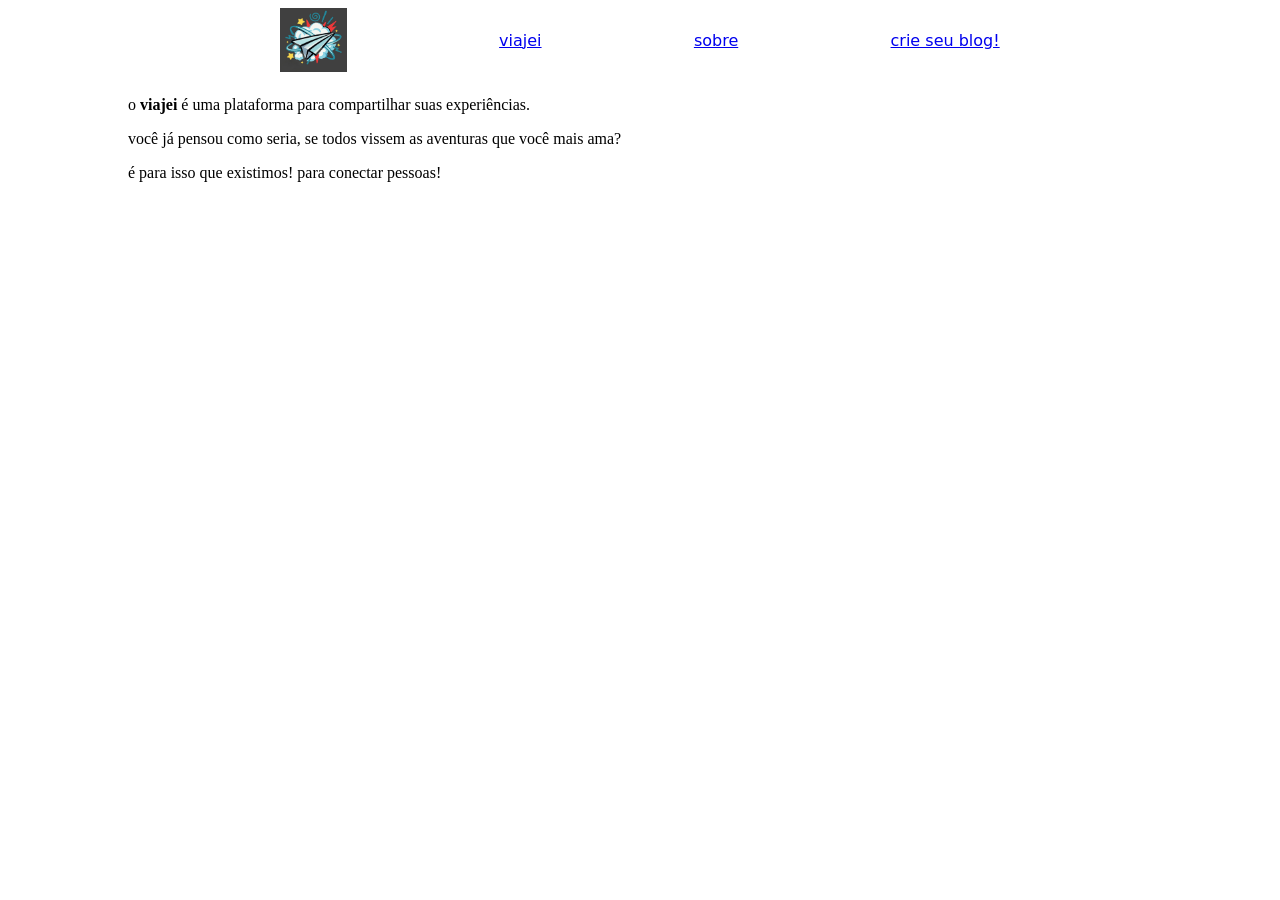
==== app/index.html @ d3e0dfa5 "inicializar estilo da pagina" ====
<!DOCTYPE html>
<html lang="en">
<head>
    <meta charset="UTF-8">
    <meta name="viewport" content="width=device-width, initial-scale=1.0">
    <link rel="stylesheet" href="./style/style.css">
    <title>viajei</title>


    <header>
        <img src="./images/logo_viajei_1.jpg" alt=""./>
        <a href="./index.html">viajei </a>
        <a href="./sobre.html">sobre</a>
        <a href="forms.html">crie seu blog!</a>
    </header>

<section>
    <p>o <b>viajei</b> é uma plataforma para compartilhar suas experiências.
    </p>
    <p>
        você já pensou como seria, se todos vissem as aventuras que você mais ama?
    </p>
    <p>
        é para isso que existimos! para conectar pessoas!</p>





</section>

</body>
</html>
---- app/style/style.css ----
body{
    width: 80vw;
    box-sizing: border-box;
    margin: 0 auto;
}

header{
    height: 80px;
    width: 100%;
    display: flex;
    justify-content: space-evenly;
    align-items: center;
    background-color;
    align-items: center;
    
} 

header img {
    max-height: 80%;
    margin: auto 0;
}
header a {
    font-family: system-ui, -apple-system, BlinkMacSystemFont, 'Segoe UI', Roboto, Oxygen, Ubuntu, Cantarell, 'Open Sans', 'Helvetica Neue', sans-serif;
    font-weight: 500;
}
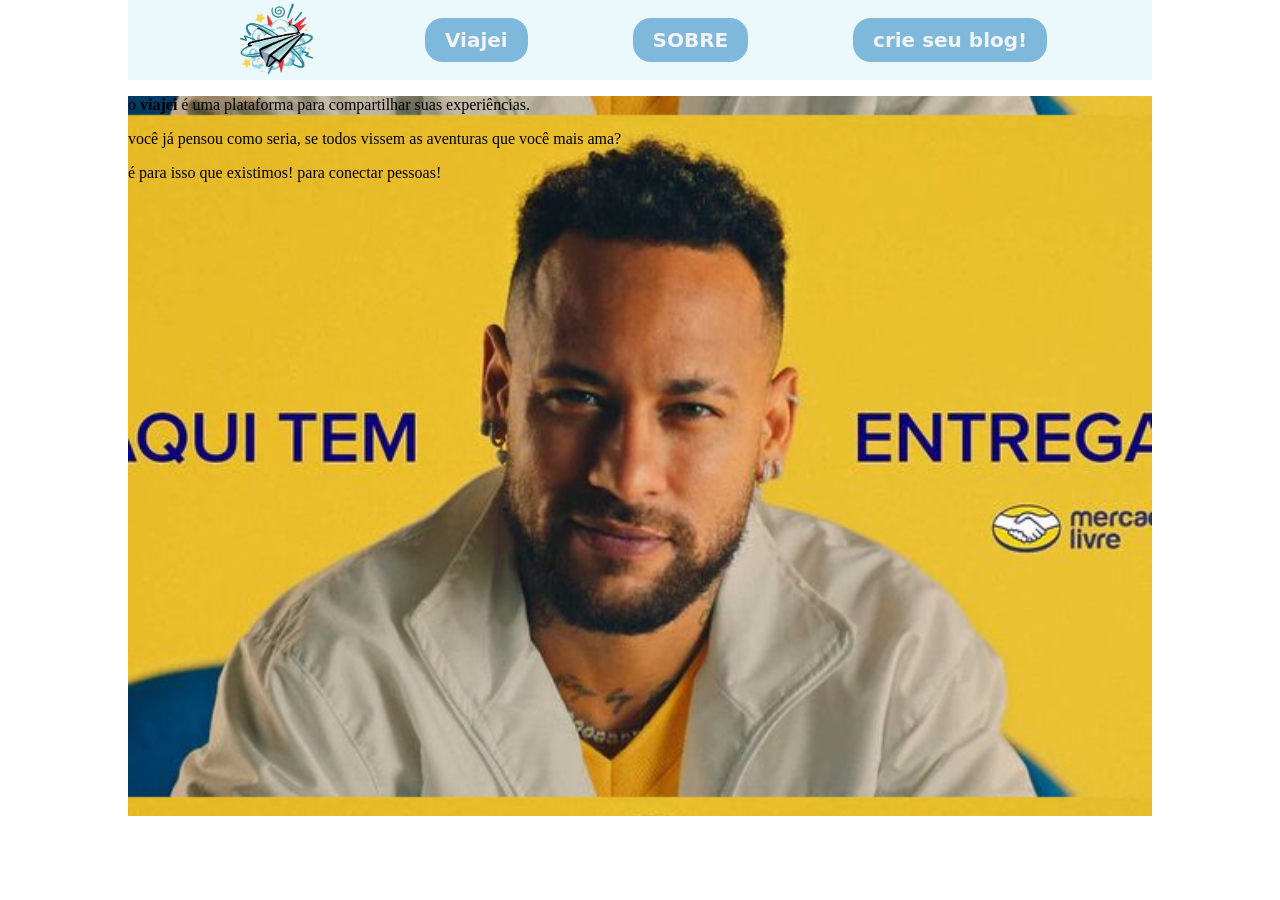
==== commit 3176121b: "aula de terça foi nask" ====
--- a/app/index.html
+++ b/app/index.html
@@ -1,33 +1,35 @@
 <!DOCTYPE html>
 <html lang="en">
+
 <head>
     <meta charset="UTF-8">
     <meta name="viewport" content="width=device-width, initial-scale=1.0">
     <link rel="stylesheet" href="./style/style.css">
     <title>viajei</title>
 
+<body>
 
-    <header>
-        <img src="./images/logo_viajei_1.jpg" alt=""./>
-        <a href="./index.html">viajei </a>
-        <a href="./sobre.html">sobre</a>
-        <a href="forms.html">crie seu blog!</a>
-    </header>
+    <div id="container">
 
-<section>
-    <p>o <b>viajei</b> é uma plataforma para compartilhar suas experiências.
-    </p>
-    <p>
-        você já pensou como seria, se todos vissem as aventuras que você mais ama?
-    </p>
-    <p>
-        é para isso que existimos! para conectar pessoas!</p>
+        <header>
+            <img src="./images/logo.png" alt="" . />
+            <a href="./index.html">Viajei</a>
+            <a href="./sobre.html">SOBRE</a>
+            <a href="forms.html">crie seu blog!</a>
+        </header>
 
-
-
-
-
-</section>
+        <section>
+            <p>o <b>viajei</b> é uma plataforma para compartilhar suas experiências.
+            </p>
+            <p>
+                você já pensou como seria, se todos vissem as aventuras que você mais ama?
+            </p>
+            <p>
+                é para isso que existimos! para conectar pessoas!
+            </p>
+        </section>
+    </div>
 
 </body>
+
 </html>
--- a/app/style/style.css
+++ b/app/style/style.css
@@ -1,26 +1,57 @@
-
-body{
-    width: 80vw;
+* {
     box-sizing: border-box;
-    margin: 0 auto;
 }
 
-header{
+
+body {
+    height: 100vh;/*altura*/
+    width: 100vw;/*largura*/
+    margin: 0%;/*margem*/
+}
+
+#container {
+    width: 80vw;
+    margin: 0 auto;
+    background-color: #ffffff;
+}
+
+
+
+header {
     height: 80px;
     width: 100%;
     display: flex;
     justify-content: space-evenly;
     align-items: center;
-    background-color;
+    background-color: rgb(235, 249, 252);
     align-items: center;
-    
-} 
+}
 
 header img {
-    max-height: 80%;
+    max-height: 105%;
     margin: auto 0;
 }
+
 header a {
     font-family: system-ui, -apple-system, BlinkMacSystemFont, 'Segoe UI', Roboto, Oxygen, Ubuntu, Cantarell, 'Open Sans', 'Helvetica Neue', sans-serif;
-    font-weight: 500;
+    font-weight: 700;
+    text-decoration: none;
+    color:rgb(243, 243, 243);
+    font-size: 15pt;
+    padding: 10px 20px;
+    background-color: rgb(126, 185, 219);
+    border-radius: 18px;
+}
+
+header a:visited{
+    background-color: rgb(66, 112, 139);
+}
+
+#container section{
+    width: 100%;
+    height: 80vh;
+    background-image: url(../images/Neymar-616x410.jpg);
+    background-size: contain;
+    background-position: center;
+
 }
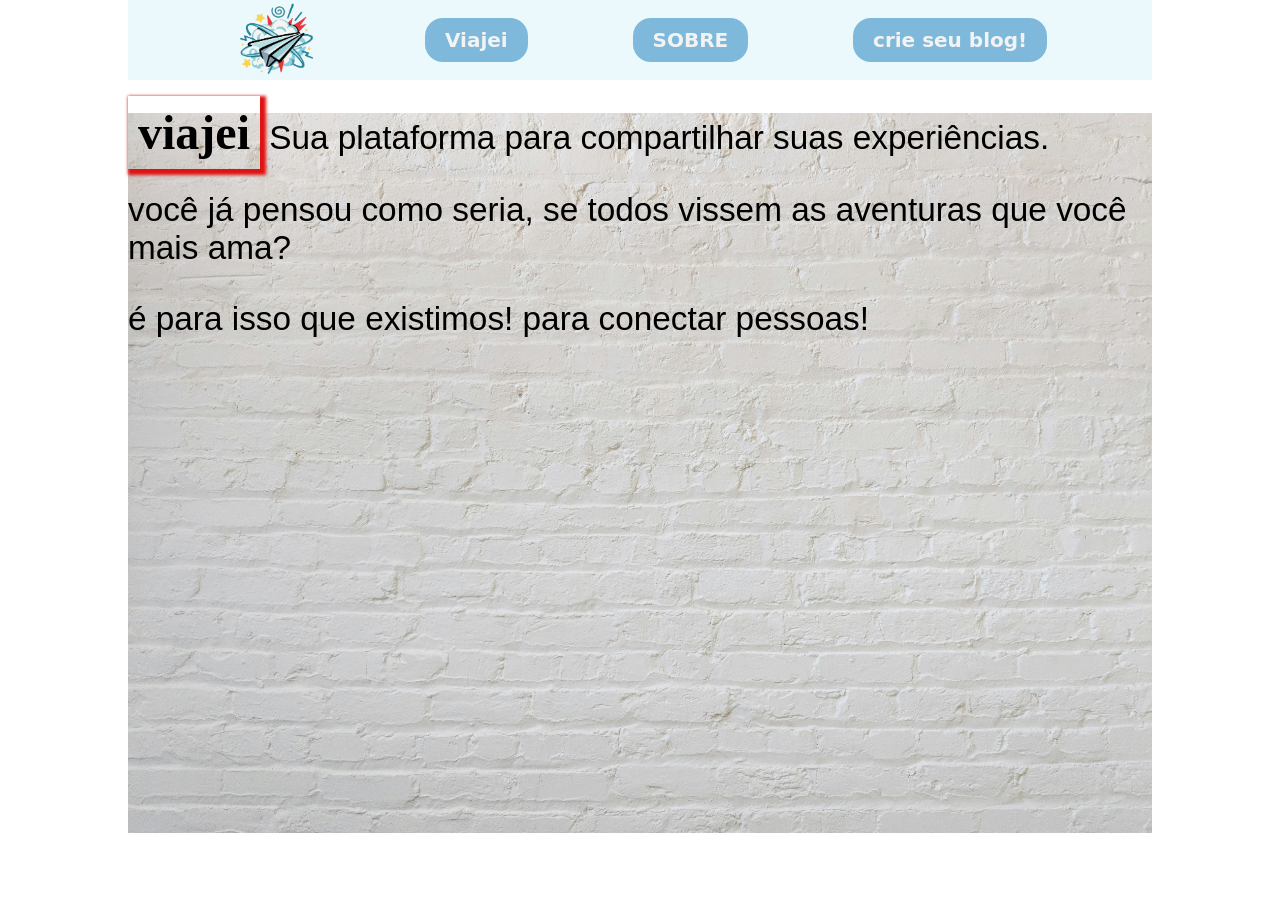
==== commit 0bb58649: "mudanças no cabeçalho e sobre" ====
--- a/app/index.html
+++ b/app/index.html
@@ -4,7 +4,7 @@
 <head>
     <meta charset="UTF-8">
     <meta name="viewport" content="width=device-width, initial-scale=1.0">
-    <link rel="stylesheet" href="./style/style.css">
+    <link rel="stylesheet" href="./style/index.css">
     <title>viajei</title>
 
 <body>
@@ -13,17 +13,19 @@
 
         <header>
             <img src="./images/logo.png" alt="" . />
-            <a href="./index.html">Viajei</a>
-            <a href="./sobre.html">SOBRE</a>
-            <a href="forms.html">crie seu blog!</a>
+            <a class="link-do-cabecalho" href="./index.html">Viajei</a>
+            <a class="link-do-cabecalho" href="./about.html">SOBRE</a>
+            <a class="link-do-cabecalho" href="forms.html">crie seu blog!</a>
         </header>
 
         <section>
-            <p>o <b>viajei</b> é uma plataforma para compartilhar suas experiências.
+            <p> <b>viajei</b> Sua plataforma para compartilhar suas experiências.
             </p>
+
             <p>
                 você já pensou como seria, se todos vissem as aventuras que você mais ama?
             </p>
+
             <p>
                 é para isso que existimos! para conectar pessoas!
             </p>
--- a/app/style/index.css
+++ b/app/style/index.css
@@ -0,0 +1,73 @@
+* {
+    box-sizing: border-box;
+}
+
+
+body {
+    height: 100vh;/*altura*/
+    width: 100vw;/*largura*/
+    margin: 0%;/*margem*/
+}
+
+#container {
+    width: 80vw;
+    margin: 0 auto;
+    background-color: #ffffff;
+}
+
+
+
+header {
+    height: 80px;
+    width: 100%;
+    display: flex;
+    justify-content: space-evenly;
+    align-items: center;
+    background-color: rgb(235, 249, 252);
+    align-items: center;
+}
+
+header img {
+    max-height: 105%;
+    margin: auto 0;
+}
+
+.link-do-cabecalho{
+    font-family: system-ui, -apple-system, BlinkMacSystemFont, 'Segoe UI', Roboto, Oxygen, Ubuntu, Cantarell, 'Open Sans', 'Helvetica Neue', sans-serif;
+    font-weight: 700;
+    text-decoration: none;
+    color:rgb(243, 243, 243);
+    font-size: 15pt;
+    padding: 10px 20px;
+    background-color: rgb(126, 185, 219);
+    border-radius: 18px;
+}
+
+.link-do-cabecalho:hover {
+    background-color: rgb(180, 56, 56);
+}
+
+#container section{
+    width: 100%;
+    height: 80vh;
+    background-image: url(../images/joe-woods-4Zaq5xY5M_c-unsplash.jpg);
+    background-size: cover;
+    background-position: center;
+    background-repeat: no-repeat;
+
+}
+b{
+    font-family:fantasy;
+    font-size:  36pt;
+    line-height: 40px;
+    padding: 10px;
+    box-shadow: 3px 3px 3px 3px rgb(224, 19, 19);
+}
+b:hover{
+    box-shadow: 3px 3px 3px 3px rgb(50, 173, 221);
+}
+
+p{
+    font-family:Verdana, Geneva, Tahoma, sans-serif;
+    font-size: 25pt;
+}
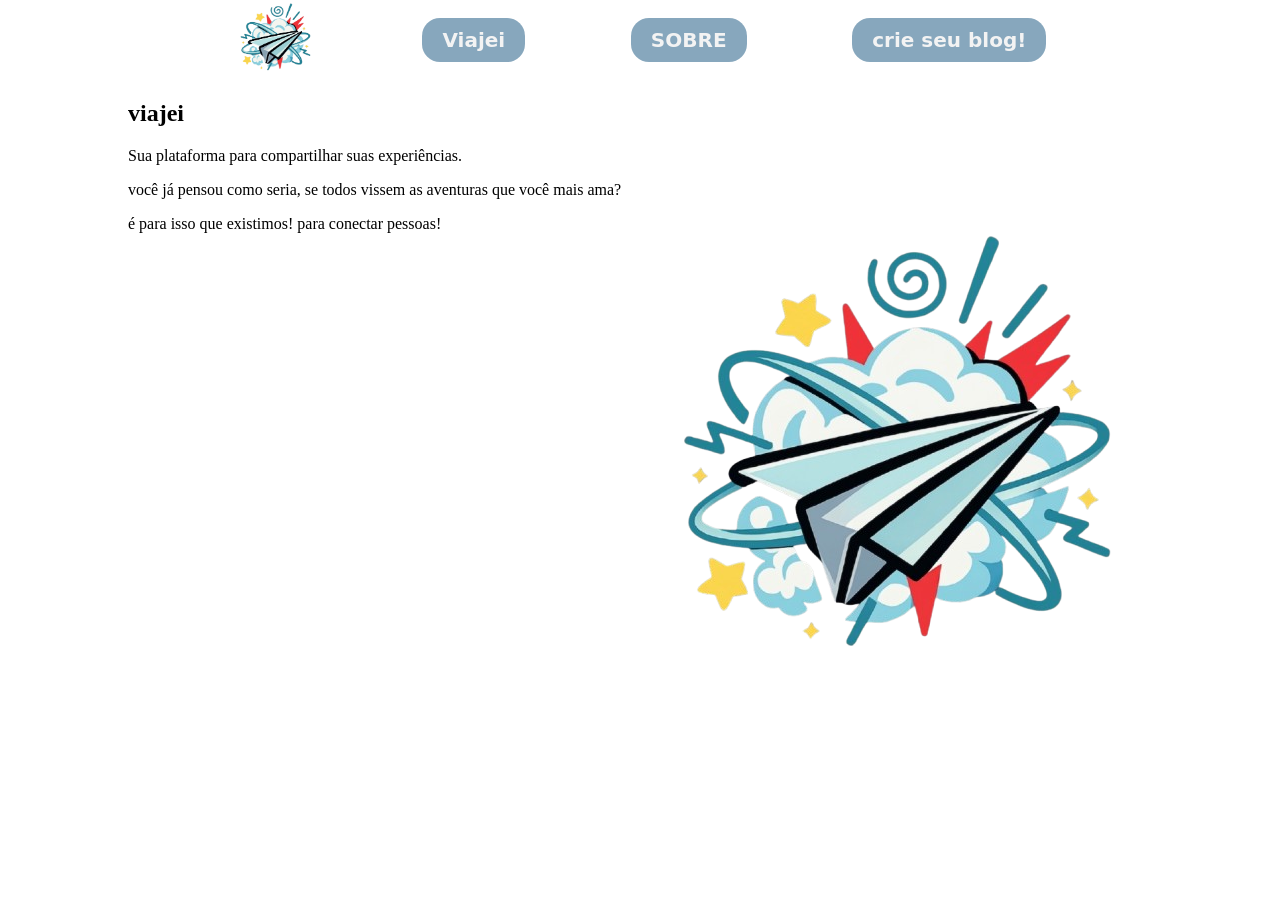
==== commit 38dc7f9c: "media e cabecalho" ====
--- a/app/index.html
+++ b/app/index.html
@@ -6,6 +6,7 @@
     <meta name="viewport" content="width=device-width, initial-scale=1.0">
     <link rel="stylesheet" href="./style/index.css">
     <title>viajei</title>
+    <script src="./scripts/menu.js" defer></script>
 
 <body>
 
@@ -16,10 +17,13 @@
             <a class="link-do-cabecalho" href="./index.html">Viajei</a>
             <a class="link-do-cabecalho" href="./about.html">SOBRE</a>
             <a class="link-do-cabecalho" href="forms.html">crie seu blog!</a>
+            <div class="toggle"></div>
         </header>
 
         <section>
-            <p> <b>viajei</b> Sua plataforma para compartilhar suas experiências.
+            <p>
+            <h1>viajei</h1>
+            Sua plataforma para compartilhar suas experiências.
             </p>
 
             <p>
--- a/app/style/index.css
+++ b/app/style/index.css
@@ -4,9 +4,12 @@
 
 
 body {
-    height: 100vh;/*altura*/
-    width: 100vw;/*largura*/
-    margin: 0%;/*margem*/
+    height: 100vh;
+    /*altura*/
+    width: 100vw;
+    /*largura*/
+    margin: 0%;
+    /*margem*/
 }
 
 #container {
@@ -15,59 +18,126 @@
     background-color: #ffffff;
 }
 
-
-
 header {
     height: 80px;
     width: 100%;
     display: flex;
     justify-content: space-evenly;
     align-items: center;
-    background-color: rgb(235, 249, 252);
+    background-color: rgb(255, 255, 255);
     align-items: center;
+    position: sticky;
 }
 
 header img {
-    max-height: 105%;
+    max-height: 80px;
     margin: auto 0;
+    max-width: 100%;
 }
 
-.link-do-cabecalho{
+#container header .toggle {
+    display: none;
+    width: 25px;
+    height: 25px;
+}
+
+.link-do-cabecalho {
     font-family: system-ui, -apple-system, BlinkMacSystemFont, 'Segoe UI', Roboto, Oxygen, Ubuntu, Cantarell, 'Open Sans', 'Helvetica Neue', sans-serif;
     font-weight: 700;
     text-decoration: none;
-    color:rgb(243, 243, 243);
+    color: rgb(243, 243, 243);
     font-size: 15pt;
     padding: 10px 20px;
-    background-color: rgb(126, 185, 219);
+    background-color: rgb(135, 167, 189);
     border-radius: 18px;
+
 }
 
 .link-do-cabecalho:hover {
-    background-color: rgb(180, 56, 56);
+    background-color: rgb(160, 217, 240);
 }
 
-#container section{
+
+
+#container section {
     width: 100%;
     height: 80vh;
-    background-image: url(../images/joe-woods-4Zaq5xY5M_c-unsplash.jpg);
-    background-size: cover;
-    background-position: center;
+    background-image: url(../images/logo.png);
+    background: size 30px;
+    background-position: right;
     background-repeat: no-repeat;
 
 }
-b{
-    font-family:fantasy;
-    font-size:  36pt;
-    line-height: 40px;
-    padding: 10px;
-    box-shadow: 3px 3px 3px 3px rgb(224, 19, 19);
-}
-b:hover{
-    box-shadow: 3px 3px 3px 3px rgb(50, 173, 221);
+
+
+
+p {
+    font-family: 'Lucida Sans', 'Lucida Sans Regular', 'Lucida Grande', 'Lucida Sans Unicode', Geneva, Verdana, sans-serif font-size 12pt;
 }
 
-p{
-    font-family:Verdana, Geneva, Tahoma, sans-serif;
-    font-size: 25pt;
+@media (max-width: 600px)  /*Media query para ajustar o cabeçalho em aparelhos móveis */{
+    header img {
+        max-height: 80px;
+    }
+    
+    #container header {
+        position: relative;
+        justify-content: space-between;
+        align-items: center;
+    }
+    
+    #container header .toggle {
+        display: block;
+        border-right: 2px solid rgb(135, 167, 189,);
+        border-bottom: 2px solid rgb(135, 167, 189);
+        transform: rotateZ(45deg);
+        cursor: pointer;
+        margin-top: -10px;
+        margin-right: 10px;
+    }
+
+
+    #container header a {
+        display: none;
+        width: 100%;
+        text-align: center;
+        margin: 0;
+        border-bottom: 1px solid rgb(135, 167, 189);
+        position: absolute;
+        z-index: 10;
+    }
+
+    #container header a:nth-of-type(1) { top: 100px; }
+    #container header a:nth-of-type(2) { top: 160px; }
+    #container header a:nth-of-type(3) { top: 220px;}
+
+    #container header.active .toggle {
+        display: block;
+        transform: rotate(225deg);
+        margin-top: 5px;
+    }
+
+    #container header.active a {
+        display: block;
+        background-color: rgb(135, 167, 189);
+        height: 60px;
+        width: 100%;
+        margin: 0;
+        border-top: 1px solid rgb(135, 167, 189);
+        padding-left: 40px;
+        
+        
+    }
+    #container header.active a:nth-of-type(1) {
+        bottom: 100px;
+    }
+    
+    #container header.active a:nth-of-type(2) {
+        bottom: 160px;
+    }
+    
+    #container header.active a:nth-of-type(3) {
+        bottom: 220px;
+        border-bottom: 2px solid rgb(135, 167, 189);   
+    }
 }
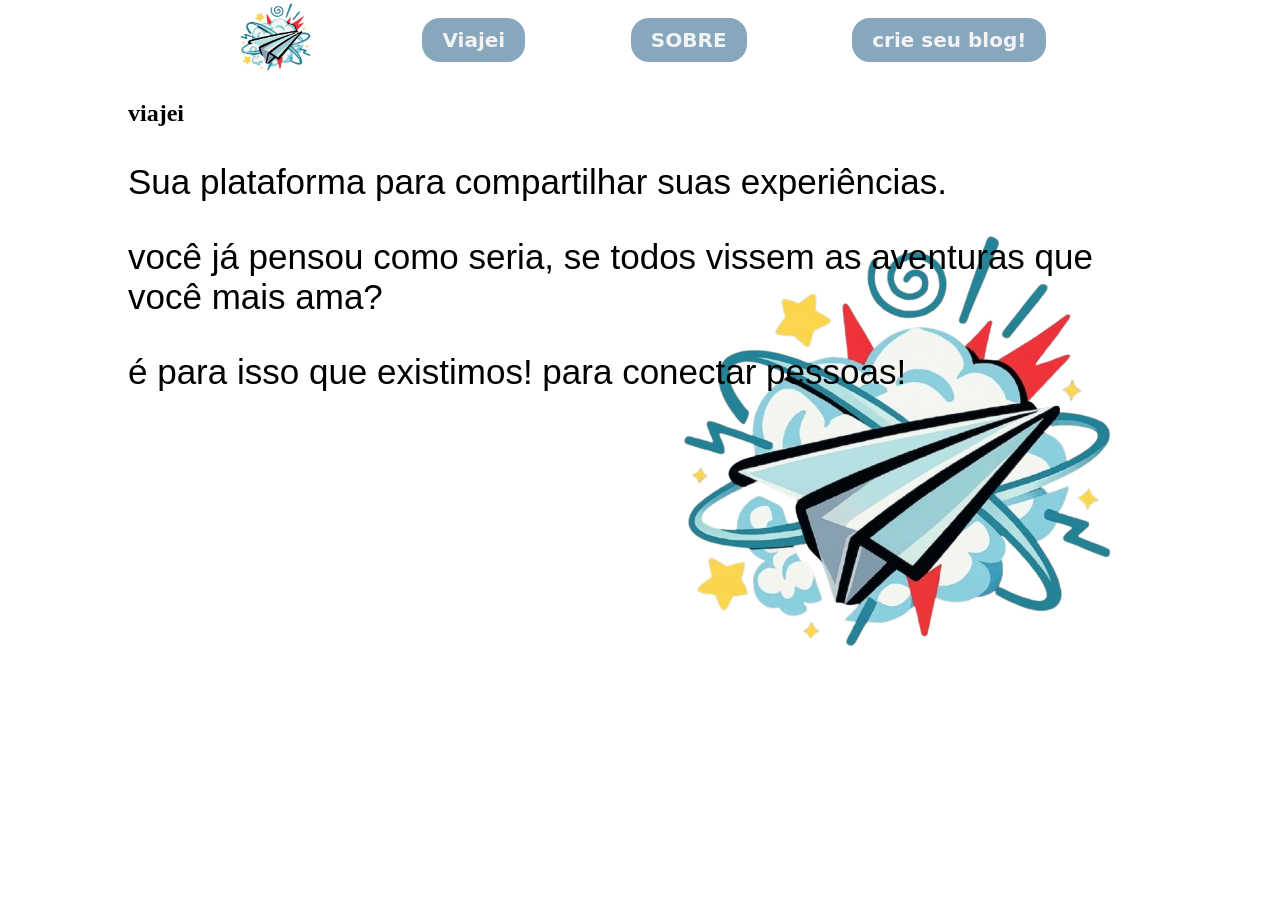
==== commit 7cf53082: "script do forms" ====
--- a/app/index.html
+++ b/app/index.html
@@ -21,9 +21,9 @@
         </header>
 
         <section>
-            <p>
             <h1>viajei</h1>
-            Sua plataforma para compartilhar suas experiências.
+
+           <p> Sua plataforma para compartilhar suas experiências.
             </p>
 
             <p>
--- a/app/style/index.css
+++ b/app/style/index.css
@@ -72,7 +72,8 @@
 
 
 p {
-    font-family: 'Lucida Sans', 'Lucida Sans Regular', 'Lucida Grande', 'Lucida Sans Unicode', Geneva, Verdana, sans-serif font-size 12pt;
+    font-family:'Franklin Gothic Medium', 'Arial Narrow', Arial, sans-serif;
+    font-size: 35px;
 }
 
 @media (max-width: 600px)  /*Media query para ajustar o cabeçalho em aparelhos móveis */{
@@ -88,7 +89,7 @@
     
     #container header .toggle {
         display: block;
-        border-right: 2px solid rgb(135, 167, 189,);
+        border-right: 2px solid rgb(135, 167, 189);
         border-bottom: 2px solid rgb(135, 167, 189);
         transform: rotateZ(45deg);
         cursor: pointer;
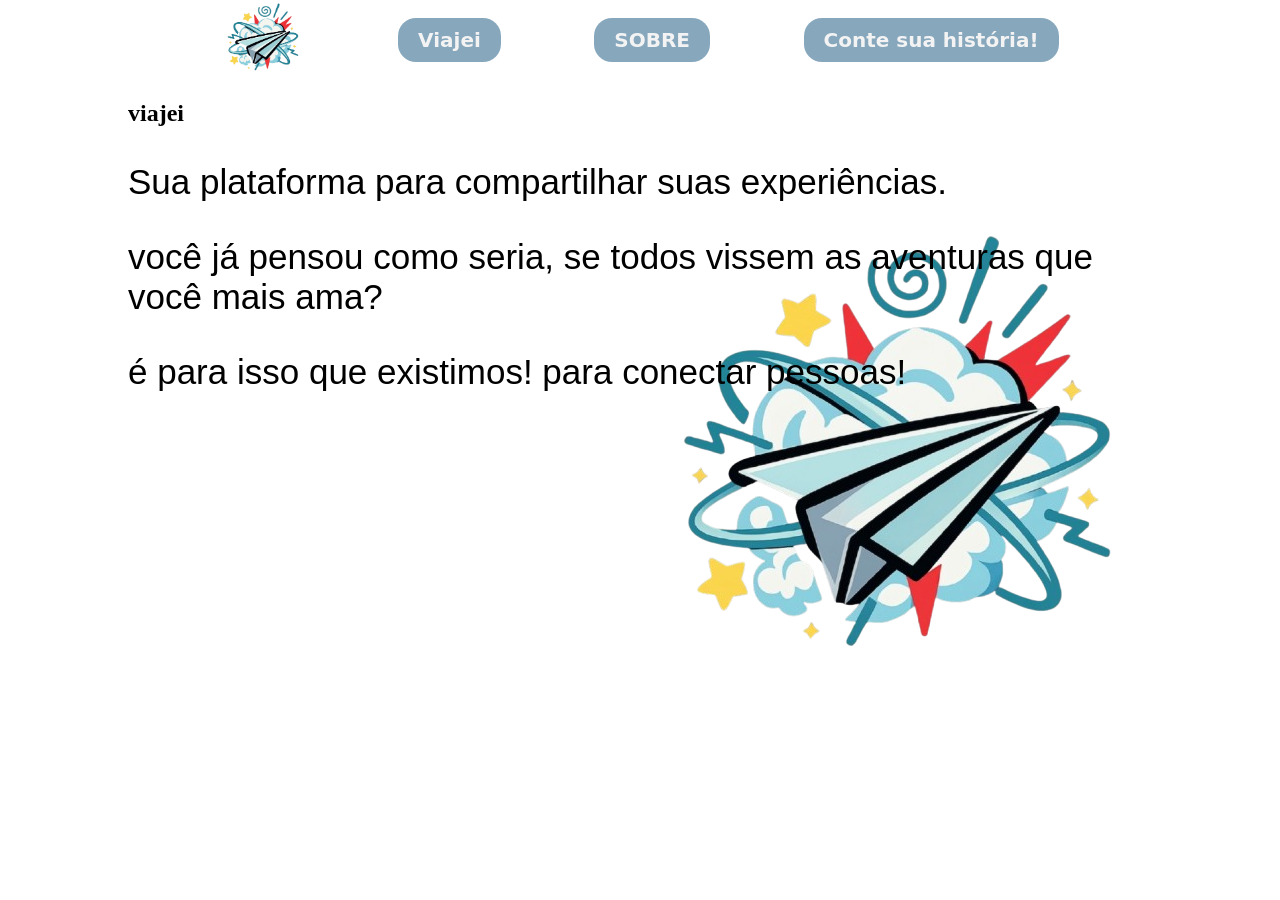
==== commit c7515f3a: "alteracoes no forms/desenvolvimento" ====
--- a/app/index.html
+++ b/app/index.html
@@ -16,7 +16,7 @@
             <img src="./images/logo.png" alt="" . />
             <a class="link-do-cabecalho" href="./index.html">Viajei</a>
             <a class="link-do-cabecalho" href="./about.html">SOBRE</a>
-            <a class="link-do-cabecalho" href="forms.html">crie seu blog!</a>
+            <a class="link-do-cabecalho" href="forms.html">Conte sua história!</a>
             <div class="toggle"></div>
         </header>
 
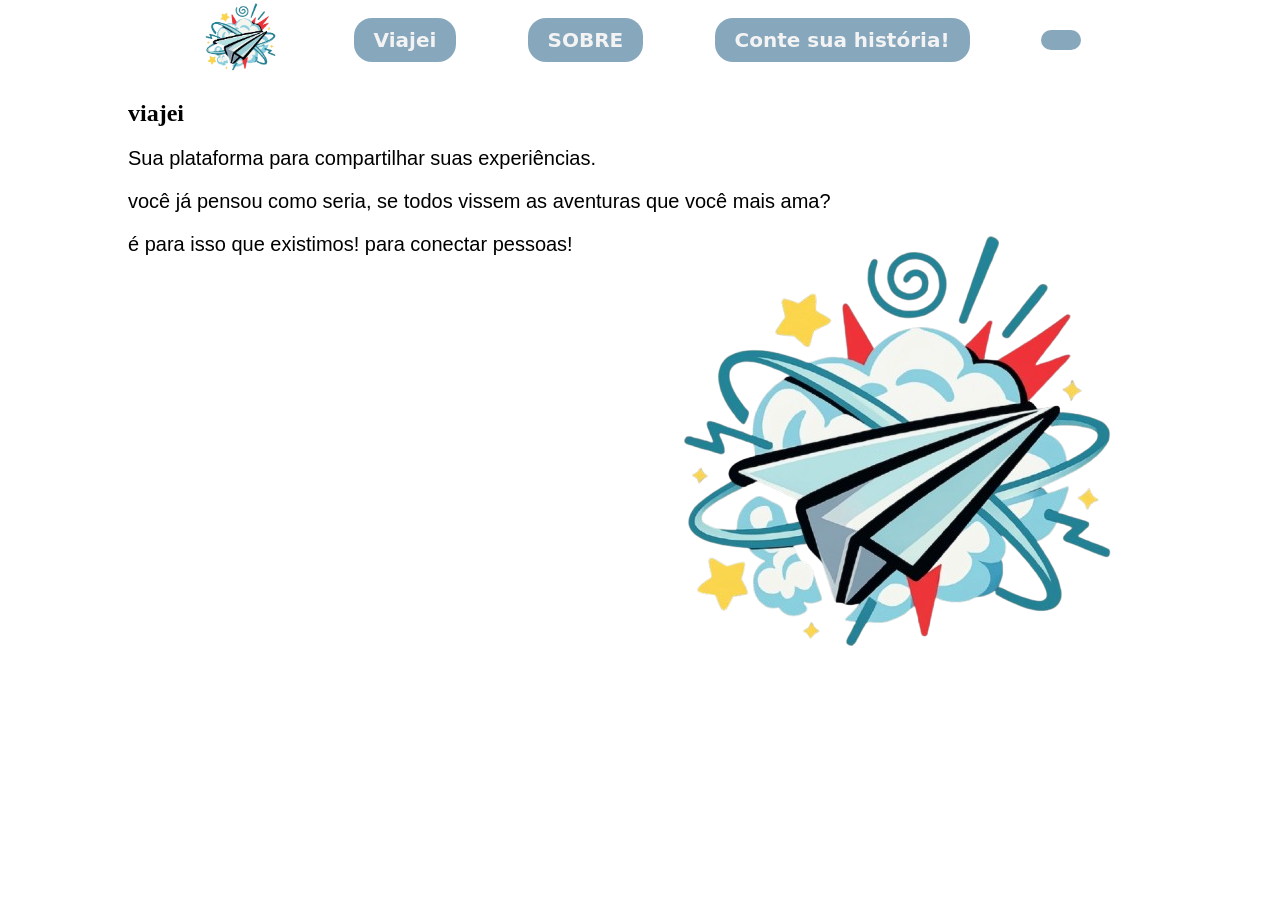
==== commit dd91d63c: "html" ====
--- a/app/index.html
+++ b/app/index.html
@@ -17,6 +17,7 @@
             <a class="link-do-cabecalho" href="./index.html">Viajei</a>
             <a class="link-do-cabecalho" href="./about.html">SOBRE</a>
             <a class="link-do-cabecalho" href="forms.html">Conte sua história!</a>
+            <a class="link-do-cabecalho" href="./login.html"></a>
             <div class="toggle"></div>
         </header>
 
--- a/app/style/index.css
+++ b/app/style/index.css
@@ -73,7 +73,8 @@
 
 p {
     font-family:'Franklin Gothic Medium', 'Arial Narrow', Arial, sans-serif;
-    font-size: 35px;
+    font-size: 20px;
+    
 }
 
 @media (max-width: 600px)  /*Media query para ajustar o cabeçalho em aparelhos móveis */{
@@ -127,8 +128,12 @@
         border-top: 1px solid rgb(135, 167, 189);
         padding-left: 40px;
         
-        
     }
+
+    #container section p{
+        background-color: rgba(135, 167, 189, 0.788);
+    }
+    
     #container header.active a:nth-of-type(1) {
         bottom: 100px;
     }
@@ -141,4 +146,6 @@
         bottom: 220px;
         border-bottom: 2px solid rgb(135, 167, 189);   
     }
+;
+    
 }
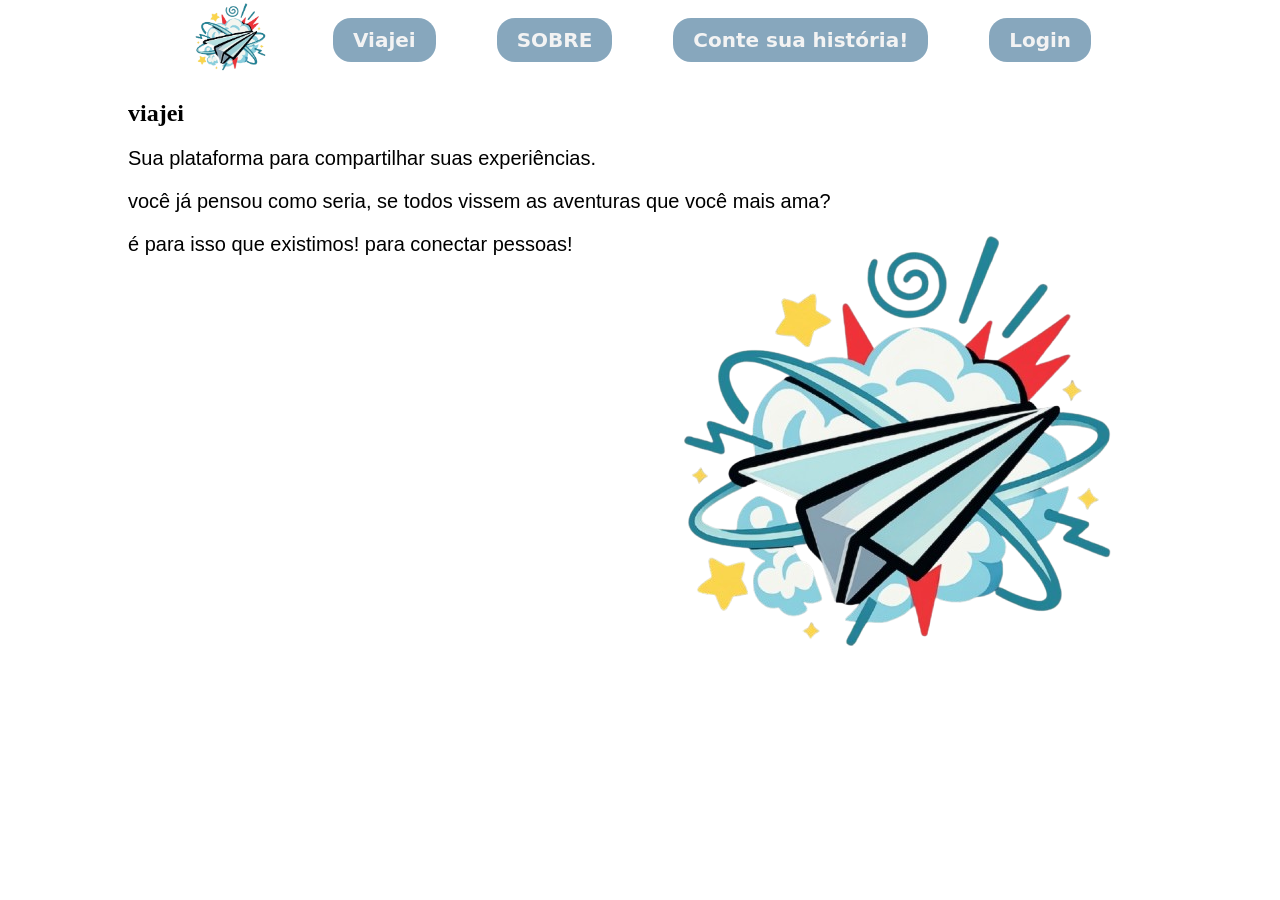
==== commit 8fe76b1c: "aiai" ====
--- a/app/index.html
+++ b/app/index.html
@@ -17,7 +17,7 @@
             <a class="link-do-cabecalho" href="./index.html">Viajei</a>
             <a class="link-do-cabecalho" href="./about.html">SOBRE</a>
             <a class="link-do-cabecalho" href="forms.html">Conte sua história!</a>
-            <a class="link-do-cabecalho" href="./login.html"></a>
+            <a class="link-do-cabecalho" href="./login.html">Login</a>
             <div class="toggle"></div>
         </header>
 
